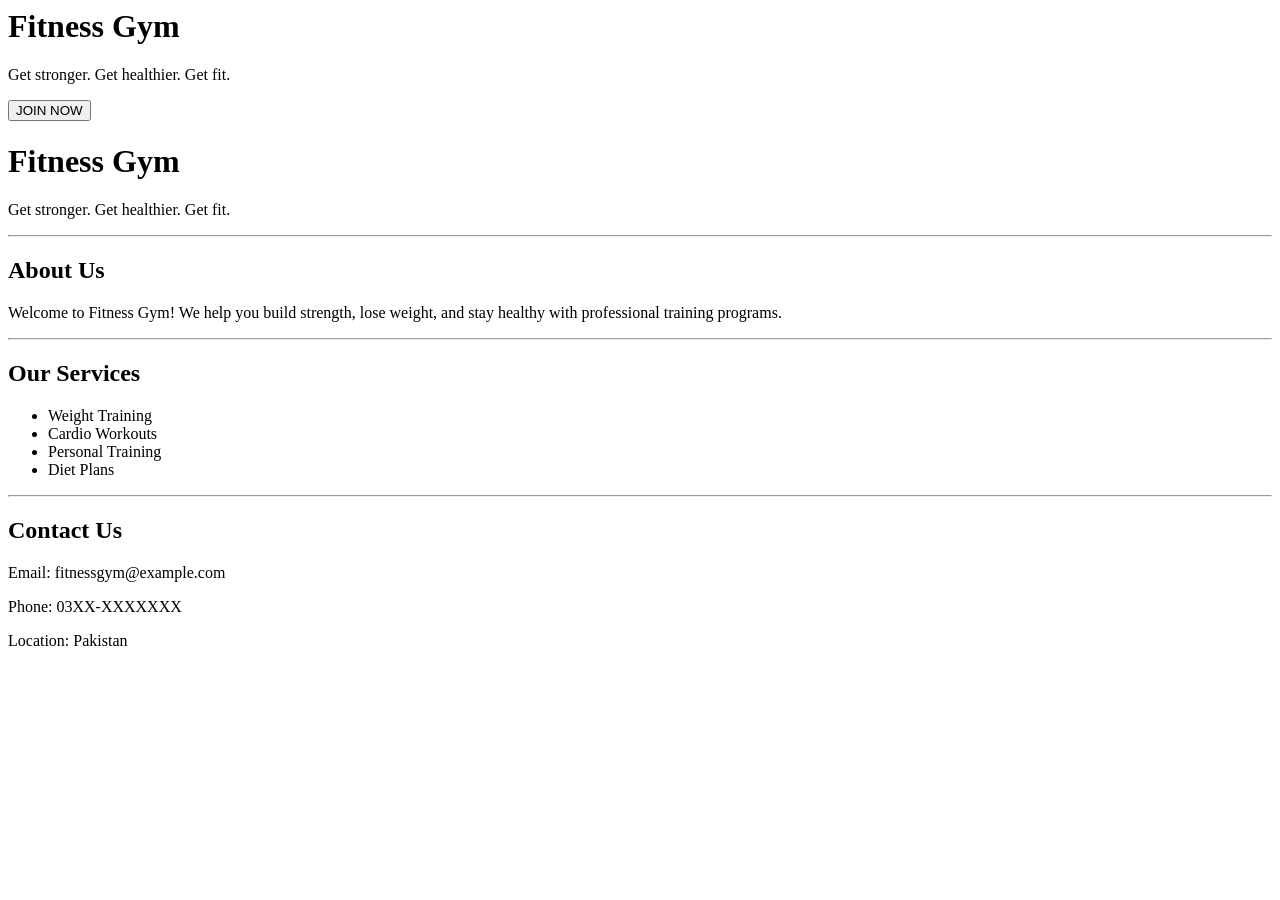
==== index.html @ e5cd2898 "Rename project1.html to index.html" ====
<h1>Fitness Gym</h1>

<p>Get stronger. Get healthier. Get fit.</p>

<button>JOIN NOW</button>
</head>
<link rel="stylesheet" href="style.css">
<body>

    <!-- Header -->
    <h1>Fitness Gym</h1>
    <p>Get stronger. Get healthier. Get fit.</p>

    <hr>

    <!-- About Section -->
    <h2>About Us</h2>
    <p>
        Welcome to Fitness Gym! We help you build strength, lose weight, and stay healthy 
        with professional training programs.
    </p>

    <hr>

    <!-- Services -->
    <h2>Our Services</h2>
    <ul>
        <li>Weight Training</li>
        <li>Cardio Workouts</li>
        <li>Personal Training</li>
        <li>Diet Plans</li>
    </ul>

    <hr>

    <!-- Contact -->
    <h2>Contact Us</h2>
    <p>Email: fitnessgym@example.com</p>
    <p>Phone: 03XX-XXXXXXX</p>
    <p>Location: Pakistan</p>

</body>
</html>
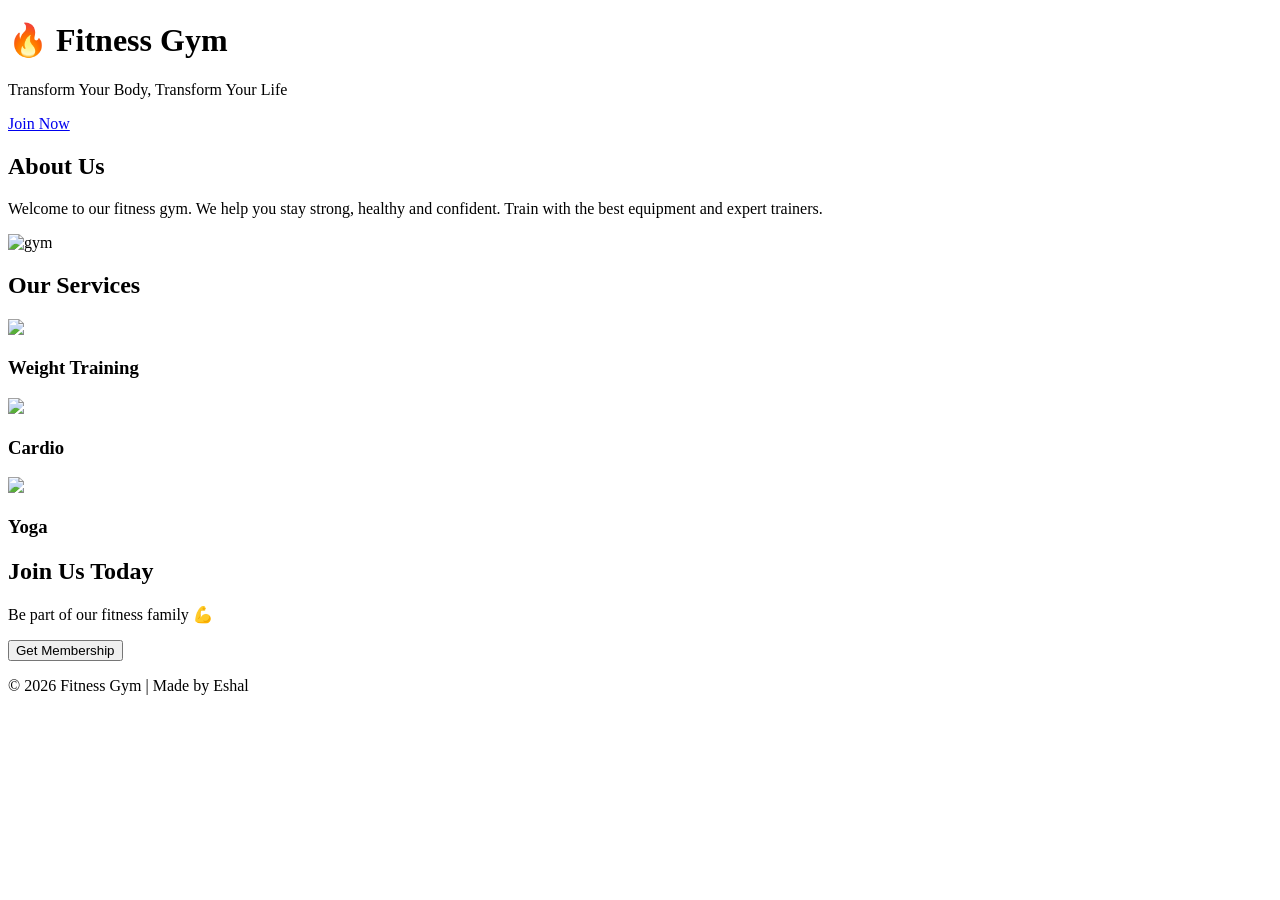
==== commit 821e82c5: "Update index.html" ====
--- a/index.html
+++ b/index.html
@@ -1,44 +1,62 @@
+<!DOCTYPE html>
+<html lang="en">
+<head>
+  <meta charset="UTF-8">
+  <title>Fitness Gym</title>
+  <link rel="stylesheet" href="style.css">
+</head>
 
-<h1>Fitness Gym</h1>
-
-<p>Get stronger. Get healthier. Get fit.</p>
-
-<button>JOIN NOW</button>
-</head>
-<link rel="stylesheet" href="style.css">
 <body>
 
-    <!-- Header -->
-    <h1>Fitness Gym</h1>
-    <p>Get stronger. Get healthier. Get fit.</p>
+  <!-- HERO SECTION -->
+  <header class="hero">
+    <h1>🔥 Fitness Gym</h1>
+    <p>Transform Your Body, Transform Your Life</p>
+    <a href="#join" class="btn">Join Now</a>
+  </header>
 
-    <hr>
-
-    <!-- About Section -->
+  <!-- ABOUT -->
+  <section class="about">
     <h2>About Us</h2>
     <p>
-        Welcome to Fitness Gym! We help you build strength, lose weight, and stay healthy 
-        with professional training programs.
+      Welcome to our fitness gym. We help you stay strong, healthy and confident.
+      Train with the best equipment and expert trainers.
     </p>
+    <img src="https://images.unsplash.com/photo-1554284126-aa88f22d8b74" alt="gym">
+  </section>
 
-    <hr>
+  <!-- SERVICES -->
+  <section class="services">
+    <h2>Our Services</h2>
 
-    <!-- Services -->
-    <h2>Our Services</h2>
-    <ul>
-        <li>Weight Training</li>
-        <li>Cardio Workouts</li>
-        <li>Personal Training</li>
-        <li>Diet Plans</li>
-    </ul>
+    <div class="card">
+      <img src="https://images.unsplash.com/photo-1571019613914-85f342c6a0c9">
+      <h3>Weight Training</h3>
+    </div>
 
-    <hr>
+    <div class="card">
+      <img src="https://images.unsplash.com/photo-1599058917212-d750089bc07e">
+      <h3>Cardio</h3>
+    </div>
 
-    <!-- Contact -->
-    <h2>Contact Us</h2>
-    <p>Email: fitnessgym@example.com</p>
-    <p>Phone: 03XX-XXXXXXX</p>
-    <p>Location: Pakistan</p>
+    <div class="card">
+      <img src="https://images.unsplash.com/photo-1552674605-db6ffd4facb5">
+      <h3>Yoga</h3>
+    </div>
+
+  </section>
+
+  <!-- JOIN -->
+  <section id="join" class="join">
+    <h2>Join Us Today</h2>
+    <p>Be part of our fitness family 💪</p>
+    <button class="btn">Get Membership</button>
+  </section>
+
+  <!-- FOOTER -->
+  <footer>
+    <p>© 2026 Fitness Gym | Made by Eshal</p>
+  </footer>
 
 </body>
 </html>
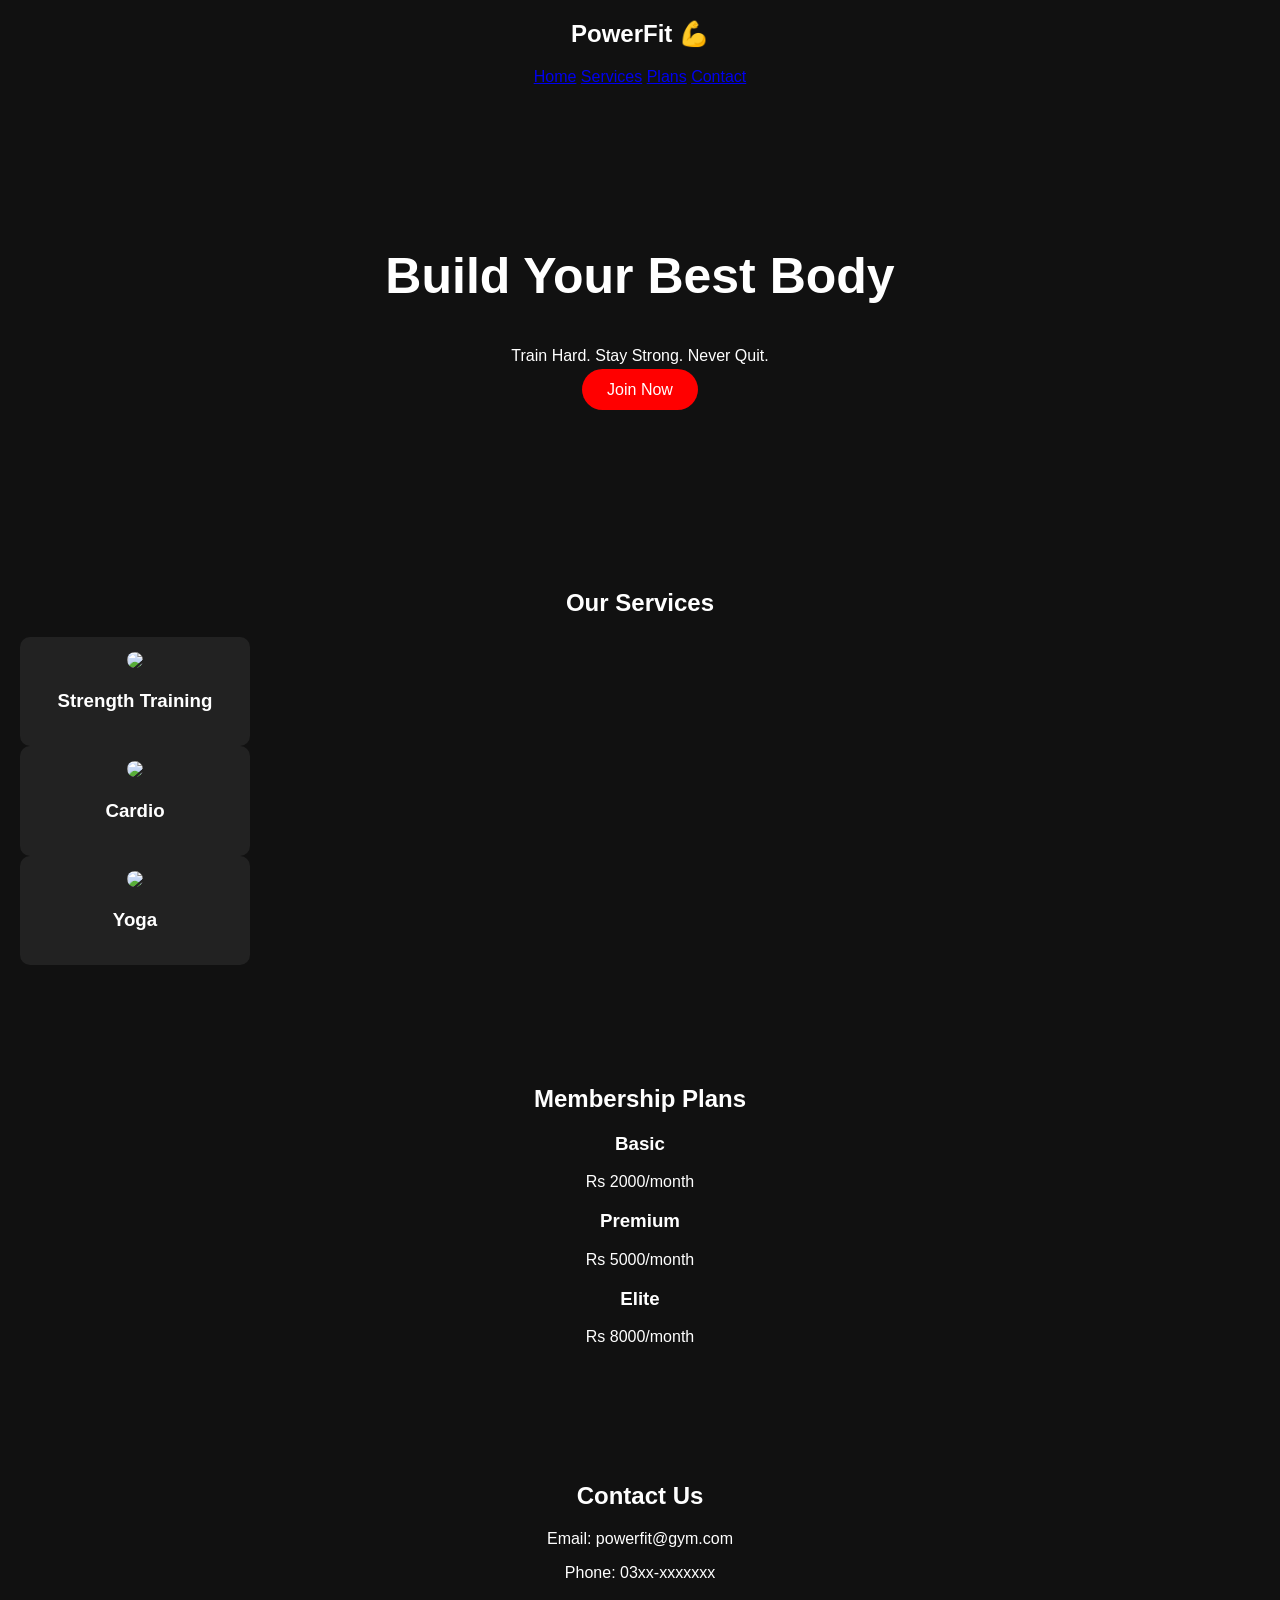
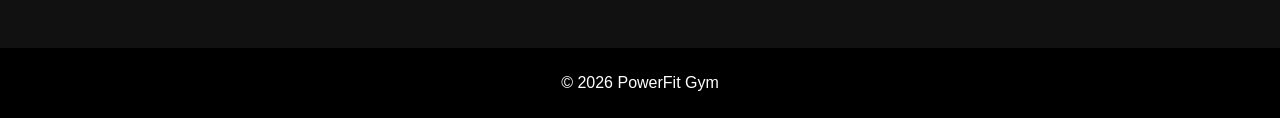
==== commit 678231f0: "Update index.html" ====
--- a/index.html
+++ b/index.html
@@ -2,60 +2,86 @@
 <html lang="en">
 <head>
   <meta charset="UTF-8">
-  <title>Fitness Gym</title>
+  <meta name="viewport" content="width=device-width, initial-scale=1.0">
+  <title>PowerFit Gym</title>
   <link rel="stylesheet" href="style.css">
 </head>
 
 <body>
 
-  <!-- HERO SECTION -->
-  <header class="hero">
-    <h1>🔥 Fitness Gym</h1>
-    <p>Transform Your Body, Transform Your Life</p>
-    <a href="#join" class="btn">Join Now</a>
+  <!-- NAV -->
+  <header class="nav">
+    <h2>PowerFit 💪</h2>
+    <nav>
+      <a href="#">Home</a>
+      <a href="#services">Services</a>
+      <a href="#plans">Plans</a>
+      <a href="#contact">Contact</a>
+    </nav>
   </header>
 
-  <!-- ABOUT -->
-  <section class="about">
-    <h2>About Us</h2>
-    <p>
-      Welcome to our fitness gym. We help you stay strong, healthy and confident.
-      Train with the best equipment and expert trainers.
-    </p>
-    <img src="https://images.unsplash.com/photo-1554284126-aa88f22d8b74" alt="gym">
+  <!-- HERO -->
+  <section class="hero">
+    <div class="hero-text">
+      <h1>Build Your Best Body</h1>
+      <p>Train Hard. Stay Strong. Never Quit.</p>
+      <a class="btn" href="#plans">Join Now</a>
+    </div>
   </section>
 
   <!-- SERVICES -->
-  <section class="services">
+  <section id="services" class="section">
     <h2>Our Services</h2>
 
-    <div class="card">
-      <img src="https://images.unsplash.com/photo-1571019613914-85f342c6a0c9">
-      <h3>Weight Training</h3>
+    <div class="grid">
+      <div class="card">
+        <img src="https://images.unsplash.com/photo-1517838277536-f5f99be501cd">
+        <h3>Strength Training</h3>
+      </div>
+
+      <div class="card">
+        <img src="https://images.unsplash.com/photo-1599058917765-a780eda07a3e">
+        <h3>Cardio</h3>
+      </div>
+
+      <div class="card">
+        <img src="https://images.unsplash.com/photo-1518611012118-696072aa579a">
+        <h3>Yoga</h3>
+      </div>
     </div>
-
-    <div class="card">
-      <img src="https://images.unsplash.com/photo-1599058917212-d750089bc07e">
-      <h3>Cardio</h3>
-    </div>
-
-    <div class="card">
-      <img src="https://images.unsplash.com/photo-1552674605-db6ffd4facb5">
-      <h3>Yoga</h3>
-    </div>
-
   </section>
 
-  <!-- JOIN -->
-  <section id="join" class="join">
-    <h2>Join Us Today</h2>
-    <p>Be part of our fitness family 💪</p>
-    <button class="btn">Get Membership</button>
+  <!-- PLANS -->
+  <section id="plans" class="plans">
+    <h2>Membership Plans</h2>
+
+    <div class="grid">
+      <div class="plan">
+        <h3>Basic</h3>
+        <p>Rs 2000/month</p>
+      </div>
+
+      <div class="plan premium">
+        <h3>Premium</h3>
+        <p>Rs 5000/month</p>
+      </div>
+
+      <div class="plan">
+        <h3>Elite</h3>
+        <p>Rs 8000/month</p>
+      </div>
+    </div>
   </section>
 
-  <!-- FOOTER -->
+  <!-- CONTACT -->
+  <section id="contact" class="contact">
+    <h2>Contact Us</h2>
+    <p>Email: powerfit@gym.com</p>
+    <p>Phone: 03xx-xxxxxxx</p>
+  </section>
+
   <footer>
-    <p>© 2026 Fitness Gym | Made by Eshal</p>
+    <p>© 2026 PowerFit Gym</p>
   </footer>
 
 </body>
--- a/style.css
+++ b/style.css
@@ -0,0 +1,67 @@
+body {
+  margin: 0;
+  font-family: Arial;
+  background: #111;
+  color: white;
+  text-align: center;
+}
+
+/* HERO */
+.hero {
+  background: url('https://images.unsplash.com/photo-1517836357463-d25dfeac3438') center/cover;
+  padding: 120px 20px;
+}
+
+.hero h1 {
+  font-size: 50px;
+}
+
+.btn {
+  background: red;
+  color: white;
+  padding: 12px 25px;
+  text-decoration: none;
+  border-radius: 25px;
+}
+
+/* SECTIONS */
+section {
+  padding: 50px 20px;
+}
+
+.about img {
+  width: 300px;
+  border-radius: 10px;
+  margin-top: 20px;
+}
+
+/* CARDS */
+.services {
+  display: flex;
+  justify-content: center;
+  gap: 20px;
+  flex-wrap: wrap;
+}
+
+.card {
+  background: #222;
+  padding: 15px;
+  width: 200px;
+  border-radius: 10px;
+}
+
+.card img {
+  width: 100%;
+  border-radius: 10px;
+}
+
+/* JOIN */
+.join {
+  background: red;
+}
+
+/* FOOTER */
+footer {
+  background: #000;
+  padding: 10px;
+}
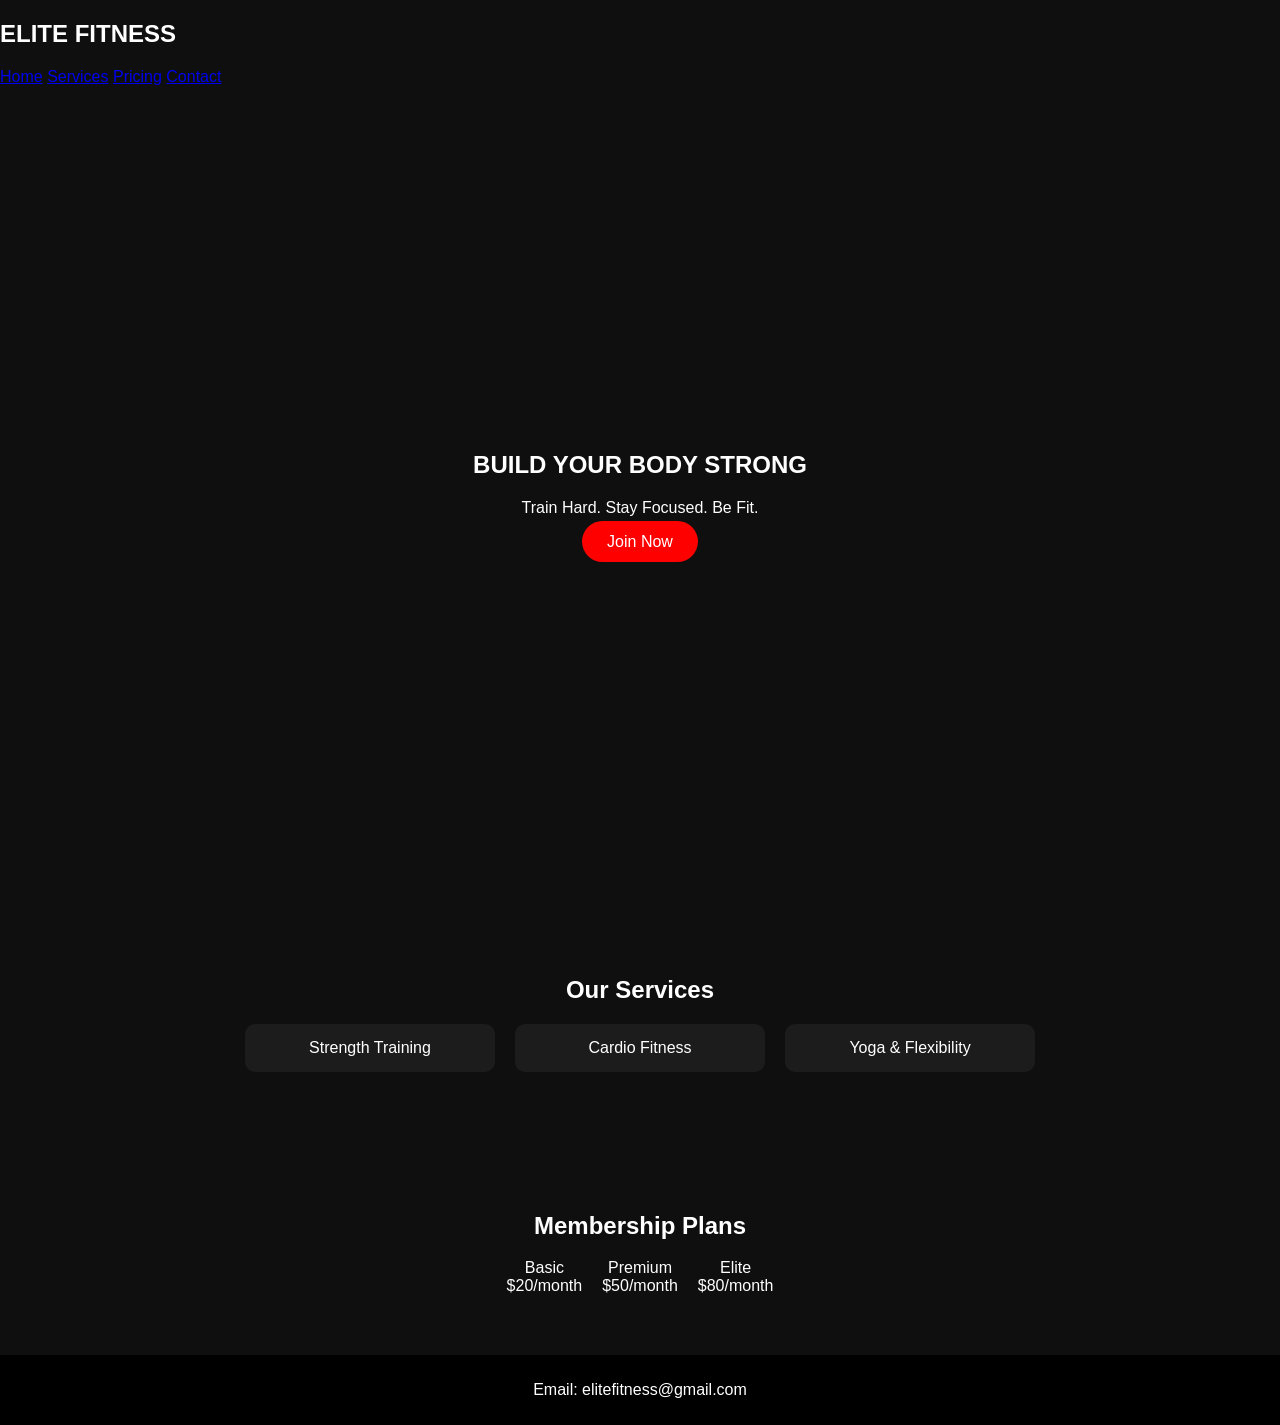
==== commit 52fa3eb1: "Update index.html" ====
--- a/index.html
+++ b/index.html
@@ -3,86 +3,53 @@
 <head>
   <meta charset="UTF-8">
   <meta name="viewport" content="width=device-width, initial-scale=1.0">
-  <title>PowerFit Gym</title>
+  <title>Elite Fitness Gym</title>
   <link rel="stylesheet" href="style.css">
 </head>
 
 <body>
 
-  <!-- NAV -->
-  <header class="nav">
-    <h2>PowerFit 💪</h2>
-    <nav>
-      <a href="#">Home</a>
-      <a href="#services">Services</a>
-      <a href="#plans">Plans</a>
-      <a href="#contact">Contact</a>
-    </nav>
-  </header>
+<header class="navbar">
+  <h2>ELITE FITNESS</h2>
+  <nav>
+    <a href="#">Home</a>
+    <a href="#services">Services</a>
+    <a href="#pricing">Pricing</a>
+    <a href="#contact">Contact</a>
+  </nav>
+</header>
 
-  <!-- HERO -->
-  <section class="hero">
-    <div class="hero-text">
-      <h1>Build Your Best Body</h1>
-      <p>Train Hard. Stay Strong. Never Quit.</p>
-      <a class="btn" href="#plans">Join Now</a>
-    </div>
-  </section>
+<section class="hero">
+  <div class="hero-content">
+    <h1>BUILD YOUR BODY STRONG</h1>
+    <p>Train Hard. Stay Focused. Be Fit.</p>
+    <a href="#pricing" class="btn">Join Now</a>
+  </div>
+</section>
 
-  <!-- SERVICES -->
-  <section id="services" class="section">
-    <h2>Our Services</h2>
+<section id="services" class="section">
+  <h2>Our Services</h2>
 
-    <div class="grid">
-      <div class="card">
-        <img src="https://images.unsplash.com/photo-1517838277536-f5f99be501cd">
-        <h3>Strength Training</h3>
-      </div>
+  <div class="grid">
+    <div class="card">Strength Training</div>
+    <div class="card">Cardio Fitness</div>
+    <div class="card">Yoga & Flexibility</div>
+  </div>
+</section>
 
-      <div class="card">
-        <img src="https://images.unsplash.com/photo-1599058917765-a780eda07a3e">
-        <h3>Cardio</h3>
-      </div>
+<section id="pricing" class="section dark">
+  <h2>Membership Plans</h2>
 
-      <div class="card">
-        <img src="https://images.unsplash.com/photo-1518611012118-696072aa579a">
-        <h3>Yoga</h3>
-      </div>
-    </div>
-  </section>
+  <div class="grid">
+    <div class="box">Basic <br> $20/month</div>
+    <div class="box highlight">Premium <br> $50/month</div>
+    <div class="box">Elite <br> $80/month</div>
+  </div>
+</section>
 
-  <!-- PLANS -->
-  <section id="plans" class="plans">
-    <h2>Membership Plans</h2>
-
-    <div class="grid">
-      <div class="plan">
-        <h3>Basic</h3>
-        <p>Rs 2000/month</p>
-      </div>
-
-      <div class="plan premium">
-        <h3>Premium</h3>
-        <p>Rs 5000/month</p>
-      </div>
-
-      <div class="plan">
-        <h3>Elite</h3>
-        <p>Rs 8000/month</p>
-      </div>
-    </div>
-  </section>
-
-  <!-- CONTACT -->
-  <section id="contact" class="contact">
-    <h2>Contact Us</h2>
-    <p>Email: powerfit@gym.com</p>
-    <p>Phone: 03xx-xxxxxxx</p>
-  </section>
-
-  <footer>
-    <p>© 2026 PowerFit Gym</p>
-  </footer>
+<footer id="contact">
+  <p>Email: elitefitness@gmail.com</p>
+</footer>
 
 </body>
 </html>
--- a/style.css
+++ b/style.css
@@ -1,52 +1,67 @@
 body {
   margin: 0;
-  font-family: Arial;
-  background: #111;
+  font-family: Arial, sans-serif;
+  background: #0f0f0f;
   color: white;
-  text-align: center;
+}
+
+/* NAV */
+.nav {
+  display: flex;
+  justify-content: space-between;
+  padding: 15px 40px;
+  background: black;
+  position: sticky;
+  top: 0;
+}
+
+.nav a {
+  color: white;
+  margin: 0 10px;
+  text-decoration: none;
 }
 
 /* HERO */
 .hero {
+  height: 90vh;
   background: url('https://images.unsplash.com/photo-1517836357463-d25dfeac3438') center/cover;
-  padding: 120px 20px;
+  display: flex;
+  align-items: center;
+  justify-content: center;
+  text-align: center;
 }
 
-.hero h1 {
+.hero-text h1 {
   font-size: 50px;
 }
 
 .btn {
   background: red;
+  padding: 12px 25px;
   color: white;
-  padding: 12px 25px;
   text-decoration: none;
   border-radius: 25px;
 }
 
 /* SECTIONS */
-section {
-  padding: 50px 20px;
+.section, .plans, .contact {
+  padding: 60px 20px;
+  text-align: center;
 }
 
-.about img {
-  width: 300px;
-  border-radius: 10px;
-  margin-top: 20px;
-}
-
-/* CARDS */
-.services {
+/* GRID */
+.grid {
   display: flex;
   justify-content: center;
   gap: 20px;
   flex-wrap: wrap;
 }
 
-.card {
-  background: #222;
+/* CARDS */
+.card, .plan {
+  background: #1c1c1c;
   padding: 15px;
-  width: 200px;
+  width: 220px;
   border-radius: 10px;
 }
 
@@ -55,13 +70,13 @@
   border-radius: 10px;
 }
 
-/* JOIN */
-.join {
-  background: red;
+.premium {
+  border: 2px solid #00ffcc;
 }
 
 /* FOOTER */
 footer {
-  background: #000;
+  background: black;
   padding: 10px;
+  text-align: center;
 }
